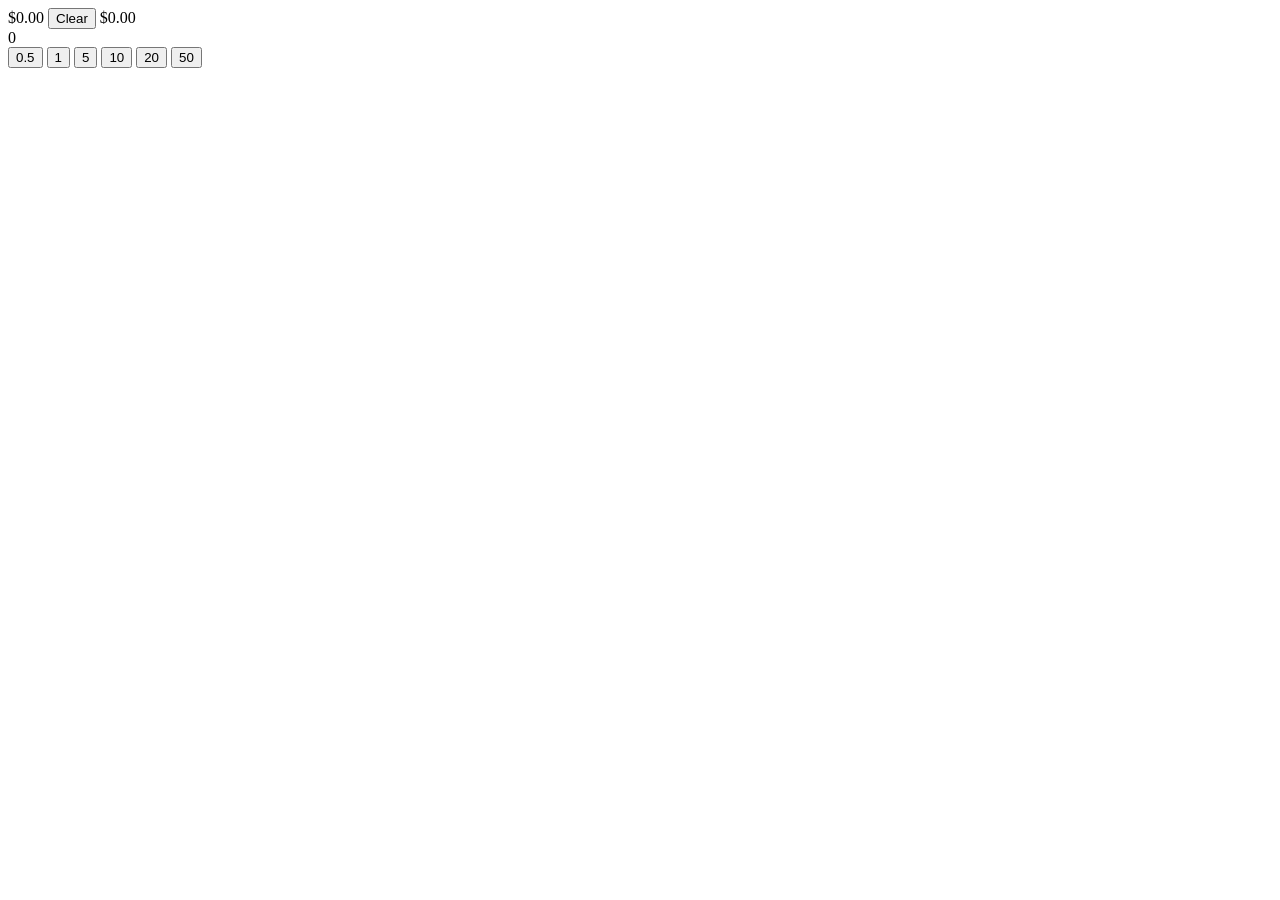
==== index.html @ 16bd7b47 "Update index.html" ====
<!-- HTML -->
<head>
  <meta charset="UTF-8"/>
  <meta name="viewport" content="width=device-width,
    initial-scale=1.0"/>

  <link type="text/css" rel="stylesheet" href="./Styles/Style.css">
</head>

<body>
  <div class="Taskbar">
    <label id="Total" class="Total">$0.00</label>
    <button id="Clear" class="Clear">Clear</button>

    <label id="Change" class="Change">$0.00</label>
  </div>


  <div class="Calculator">
    <div class="CalcDisplay">
      <label id="Calculator" class="CalcNum">0</label>
    </div>

    <div class="Numbers">
      <button name="CalcButton" class="Number">0.5</button>
      <button name="CalcButton" class="Number">1</button>
      <button name="CalcButton" class="Number">5</button>
      <button name="CalcButton" class="Number">10</button>
      <button name="CalcButton" class="Number">20</button>
      <button name="CalcButton" class="Number">50</button>
    </div> 
  </div>

  <div id="History" class="History"></div>  

  <script type="module" src="./Scripts/Menu.js" type="text/javascript"></script>
  <script type="module" src="./Style/Color.js" type="text/javascript"></script>
  <script type="module" src="./Scripts/Script.js" type="text/javascript"></script>
</body>
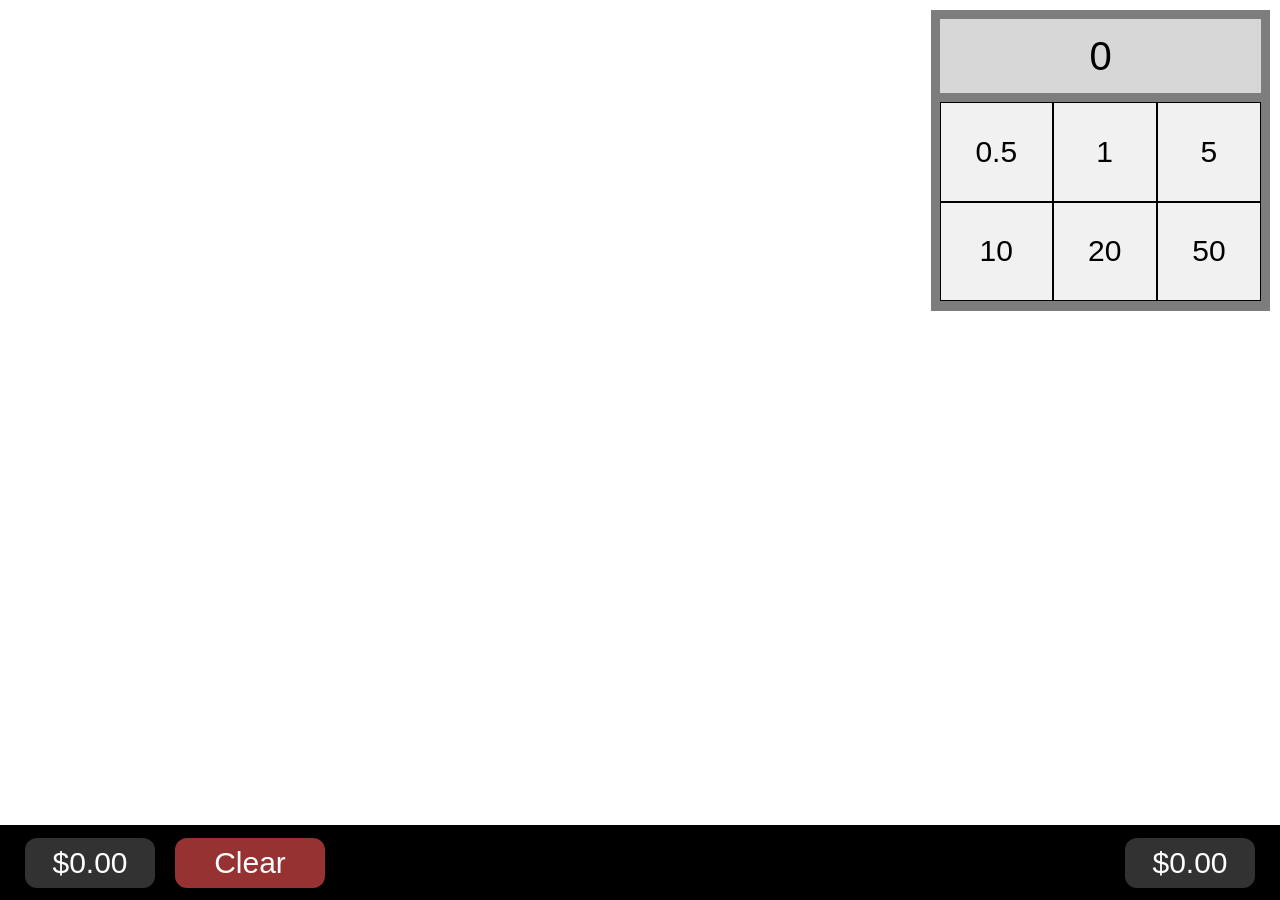
==== commit 37a8f928: "Update index.html" ====
--- a/index.html
+++ b/index.html
@@ -4,7 +4,156 @@
   <meta name="viewport" content="width=device-width,
     initial-scale=1.0"/>
 
-  <link type="text/css" rel="stylesheet" href="./Styles/Style.css">
+  <style>
+    
+    .MenuItem {
+      position: fixed;
+      width: 175px;
+      height: 100px;
+      font-size: 20px;
+      border-radius: 0px;
+      border-width: 1px;
+      -webkit-appearance: none;
+      -webkit-border-radius: 0px;
+      -webkit-border-width: 1px;
+      -webkit-text-fill-color: rgb(0 0 0);
+    }
+
+    .Total {
+      position: fixed;
+      width: 130px;
+      height: 50;
+      margin-top: 12.5px;
+      margin-left: 25px;
+      font-family: 'Roboto Medium', sans-serif;
+      font-size: 30px;
+      color: rgb(255,255,255);
+      background-color: rgb(50,50,50);
+      text-align: center;
+      border-radius: 12px
+    }
+
+    .Clear {
+      position: fixed;
+      width: 150px;
+      height: 50;
+      margin-top: 12.5px;
+      margin-left: 175px;
+      font-family: 'Roboto Medium', sans-serif;
+      font-size: 30px;
+      color: rgb(255,255,255);
+      background-color: rgb(150,50,50);
+      text-align: center;
+      border-radius: 12px;
+      border-width: 0px;
+    }
+
+    .Change {
+      position: fixed;
+      width: 130px;
+      height: 50;
+      bottom: 12.5px;
+      right: 25px;
+      font-family: 'Roboto Medium', sans-serif;
+      font-size: 30px;
+      color: rgb(255,255,255);
+      background-color: rgb(50,50,50);
+      text-align: center;
+      border-radius: 12px
+    }
+
+    .Taskbar {
+      position: fixed;
+      left: 0px;
+      bottom: 0px;
+      width: 100%;
+      height: 75px;
+      background-color: rgb(0,0,0);
+      line-height: 50px;
+    }
+
+    .Calculator {
+      position: fixed;
+      top: 10px;
+      right: 10px;
+      height: 301px;
+      width: 339px;
+      background-color: rgb(125,125,125);
+    }
+
+    .CalcDisplay {
+      position: relative;
+      top: 9px;
+      left: 9px;
+      width: 321px;
+      height: 74px;
+      background-color: rgb(215,215,215);
+      line-height: 75px;
+    }
+
+    .Numbers {
+      position: relative;
+      top: 18px;
+      left: 9px;
+      height: 199px;
+      width: 321px;
+      display: grid;
+      grid-template-columns: auto auto auto;
+      background-color: rgb(125,125,125);
+      padding: 0px;
+      line-height: 100px;
+    }
+
+    .Numbers > button {
+      background-color: #f1f1f1;
+      border: 1px solid black;
+      font-size: 30px;
+      text-align: center;
+      -webkit-appearance: none;
+      -webkit-border-radius: 0px;
+      -webkit-border-width: 1px;
+      -webkit-text-fill-color: rgb(0 0 0);
+    }
+
+    .CalcNum {
+      position: fixed;
+      width: 321px;
+      height: 74px;
+      font-family: 'Roboto Medium', sans-serif;
+      font-size: 40px;
+      color: rgb(0,0,0);
+      text-align: center;
+      border-radius: 0px;
+    }
+
+    .History {
+      position: fixed;
+      right: 10px;
+      top: 322px;
+      width: 339px;
+      height: 333px;
+      display: grid;
+      grid-template-columns: auto;
+      grid-auto-rows: 30px;
+      padding: 0px;
+      line-height: 25px;
+      overflow-y: auto;
+    }
+
+    .History > button {
+      background-color: #f1f1f1;
+      border: 1px solid black;
+      font-size: 23px;
+      text-align: left;
+      background-color: rgb(255 255 255);
+      border-width: 0px;
+      -webkit-appearance: none;
+      -webkit-border-radius: 0px;
+      -webkit-border-width: 0px;
+      -webkit-text-fill-color: rgb(0 0 0);
+      grid-column-start: 1;
+    }
+  </style>
 </head>
 
 <body>
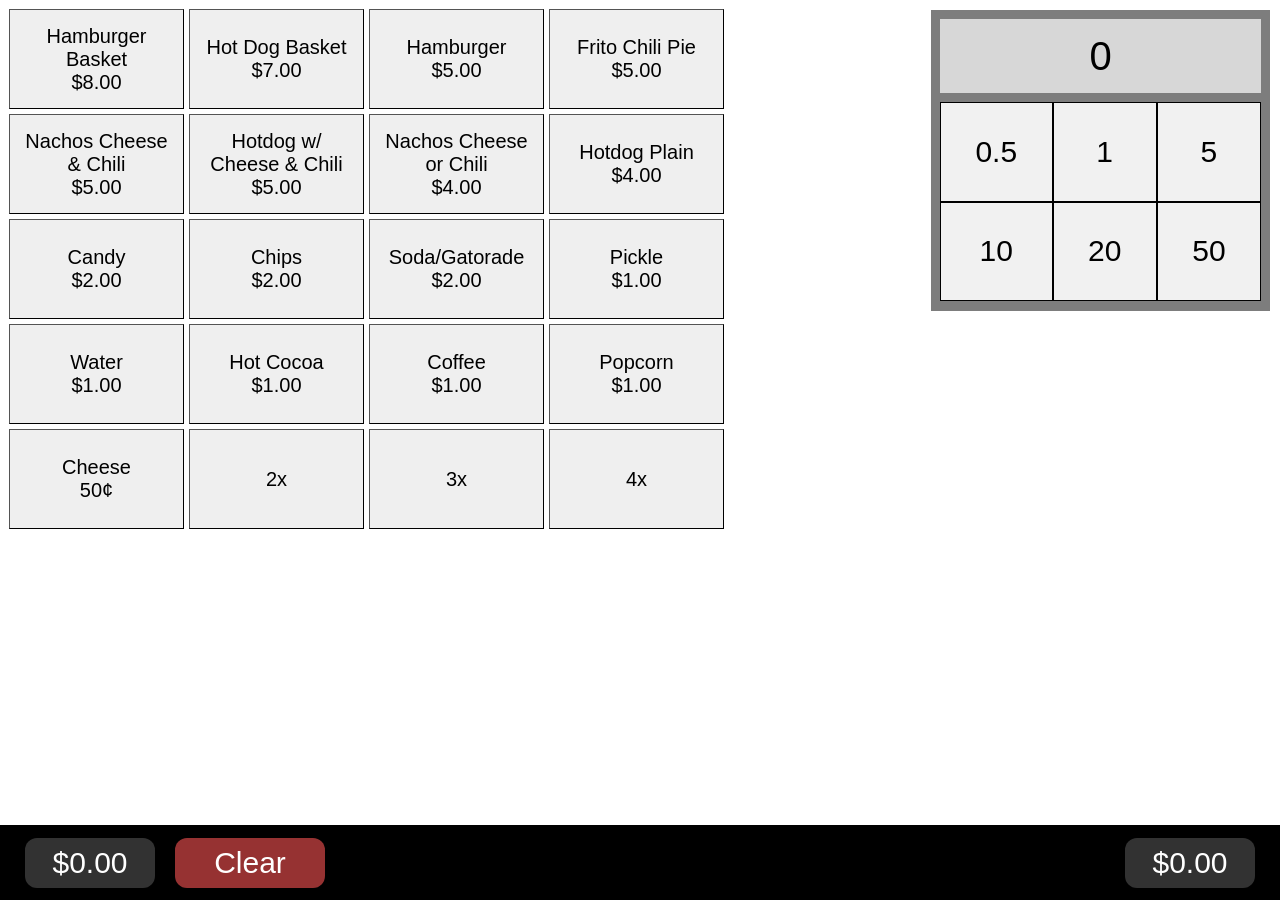
==== commit c2c00422: "update" ====
--- a/index.html
+++ b/index.html
@@ -182,7 +182,6 @@
 
   <div id="History" class="History"></div>  
 
-  <script type="module" src="./Scripts/Menu.js" type="text/javascript"></script>
-  <script type="module" src="./Style/Color.js" type="text/javascript"></script>
-  <script type="module" src="./Scripts/Script.js" type="text/javascript"></script>
+  <script type="module" src="./src/Scripts/Menu.js" type="text/javascript"></script>
+  <script type="module" src="./src/Scripts/Script.js" type="text/javascript"></script>
 </body>
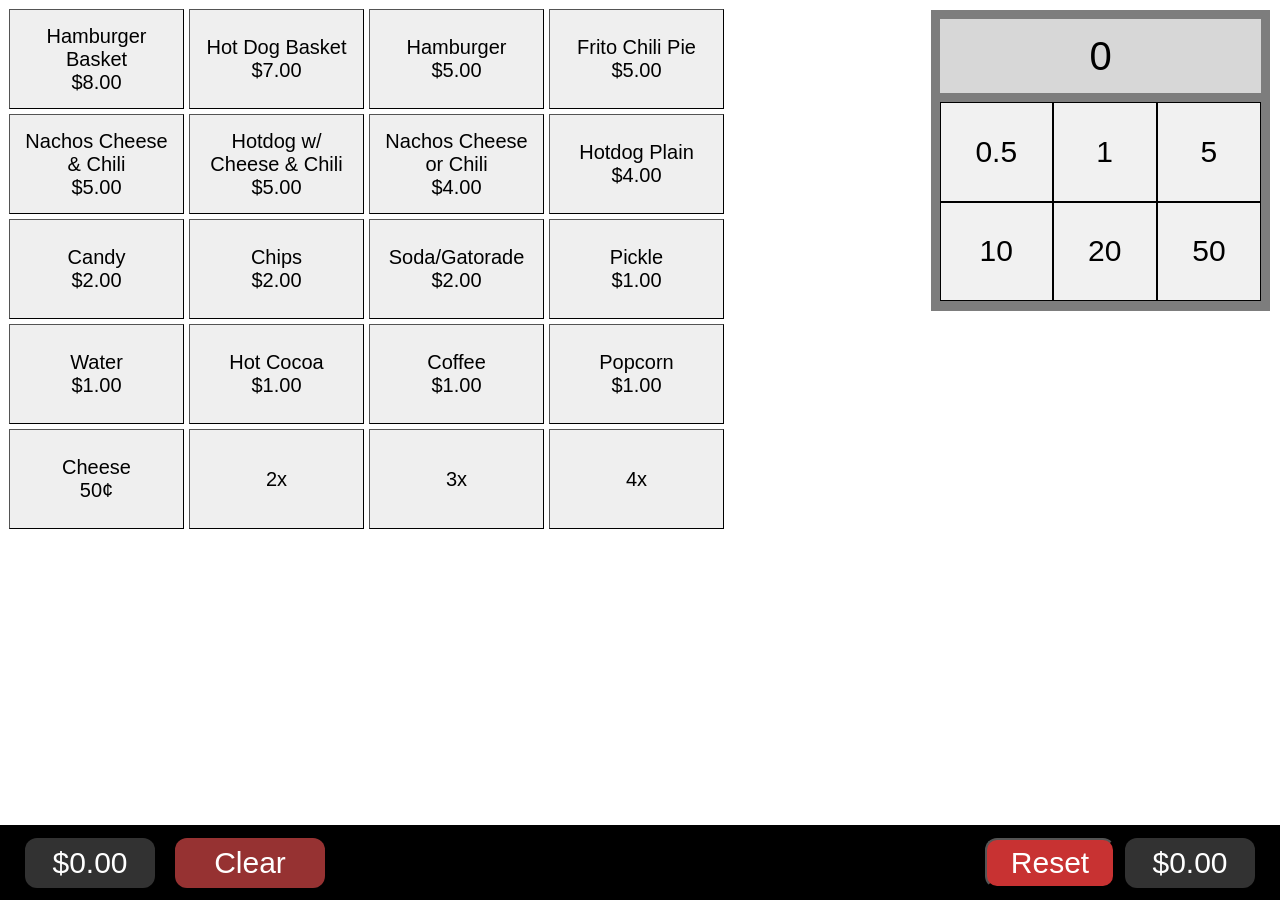
==== commit ec1dad99: "Added Reset Button Fixed Bug" ====
--- a/index.html
+++ b/index.html
@@ -4,156 +4,7 @@
   <meta name="viewport" content="width=device-width,
     initial-scale=1.0"/>
 
-  <style>
-    
-    .MenuItem {
-      position: fixed;
-      width: 175px;
-      height: 100px;
-      font-size: 20px;
-      border-radius: 0px;
-      border-width: 1px;
-      -webkit-appearance: none;
-      -webkit-border-radius: 0px;
-      -webkit-border-width: 1px;
-      -webkit-text-fill-color: rgb(0 0 0);
-    }
-
-    .Total {
-      position: fixed;
-      width: 130px;
-      height: 50;
-      margin-top: 12.5px;
-      margin-left: 25px;
-      font-family: 'Roboto Medium', sans-serif;
-      font-size: 30px;
-      color: rgb(255,255,255);
-      background-color: rgb(50,50,50);
-      text-align: center;
-      border-radius: 12px
-    }
-
-    .Clear {
-      position: fixed;
-      width: 150px;
-      height: 50;
-      margin-top: 12.5px;
-      margin-left: 175px;
-      font-family: 'Roboto Medium', sans-serif;
-      font-size: 30px;
-      color: rgb(255,255,255);
-      background-color: rgb(150,50,50);
-      text-align: center;
-      border-radius: 12px;
-      border-width: 0px;
-    }
-
-    .Change {
-      position: fixed;
-      width: 130px;
-      height: 50;
-      bottom: 12.5px;
-      right: 25px;
-      font-family: 'Roboto Medium', sans-serif;
-      font-size: 30px;
-      color: rgb(255,255,255);
-      background-color: rgb(50,50,50);
-      text-align: center;
-      border-radius: 12px
-    }
-
-    .Taskbar {
-      position: fixed;
-      left: 0px;
-      bottom: 0px;
-      width: 100%;
-      height: 75px;
-      background-color: rgb(0,0,0);
-      line-height: 50px;
-    }
-
-    .Calculator {
-      position: fixed;
-      top: 10px;
-      right: 10px;
-      height: 301px;
-      width: 339px;
-      background-color: rgb(125,125,125);
-    }
-
-    .CalcDisplay {
-      position: relative;
-      top: 9px;
-      left: 9px;
-      width: 321px;
-      height: 74px;
-      background-color: rgb(215,215,215);
-      line-height: 75px;
-    }
-
-    .Numbers {
-      position: relative;
-      top: 18px;
-      left: 9px;
-      height: 199px;
-      width: 321px;
-      display: grid;
-      grid-template-columns: auto auto auto;
-      background-color: rgb(125,125,125);
-      padding: 0px;
-      line-height: 100px;
-    }
-
-    .Numbers > button {
-      background-color: #f1f1f1;
-      border: 1px solid black;
-      font-size: 30px;
-      text-align: center;
-      -webkit-appearance: none;
-      -webkit-border-radius: 0px;
-      -webkit-border-width: 1px;
-      -webkit-text-fill-color: rgb(0 0 0);
-    }
-
-    .CalcNum {
-      position: fixed;
-      width: 321px;
-      height: 74px;
-      font-family: 'Roboto Medium', sans-serif;
-      font-size: 40px;
-      color: rgb(0,0,0);
-      text-align: center;
-      border-radius: 0px;
-    }
-
-    .History {
-      position: fixed;
-      right: 10px;
-      top: 322px;
-      width: 339px;
-      height: 333px;
-      display: grid;
-      grid-template-columns: auto;
-      grid-auto-rows: 30px;
-      padding: 0px;
-      line-height: 25px;
-      overflow-y: auto;
-    }
-
-    .History > button {
-      background-color: #f1f1f1;
-      border: 1px solid black;
-      font-size: 23px;
-      text-align: left;
-      background-color: rgb(255 255 255);
-      border-width: 0px;
-      -webkit-appearance: none;
-      -webkit-border-radius: 0px;
-      -webkit-border-width: 0px;
-      -webkit-text-fill-color: rgb(0 0 0);
-      grid-column-start: 1;
-    }
-  </style>
+  <link type="text/css" rel="stylesheet" href="./src/Styles/Style.css"/>
 </head>
 
 <body>
@@ -161,6 +12,7 @@
     <label id="Total" class="Total">$0.00</label>
     <button id="Clear" class="Clear">Clear</button>
 
+    <button id="Reset" class="Reset">Reset</button>
     <label id="Change" class="Change">$0.00</label>
   </div>
 
--- a/src/Styles/Style.css
+++ b/src/Styles/Style.css
@@ -0,0 +1,162 @@
+
+    .MenuItem {
+      position: fixed;
+      width: 175px;
+      height: 100px;
+      font-size: 20px;
+      border-radius: 0px;
+      border-width: 1px;
+      -webkit-appearance: none;
+      -webkit-border-radius: 0px;
+      -webkit-border-width: 1px;
+      -webkit-text-fill-color: rgb(0 0 0);
+    }
+
+    .Total {
+      position: fixed;
+      width: 130px;
+      height: 50;
+      margin-top: 12.5px;
+      margin-left: 25px;
+      font-family: 'Roboto Medium', sans-serif;
+      font-size: 30px;
+      color: rgb(255,255,255);
+      background-color: rgb(50,50,50);
+      text-align: center;
+      border-radius: 12px
+    }
+
+    .Clear {
+      position: fixed;
+      width: 150px;
+      height: 50;
+      margin-top: 12.5px;
+      margin-left: 175px;
+      font-family: 'Roboto Medium', sans-serif;
+      font-size: 30px;
+      color: rgb(255,255,255);
+      background-color: rgb(150,50,50);
+      text-align: center;
+      border-radius: 12px;
+      border-width: 0px;
+    }
+
+    .Change {
+      position: fixed;
+      width: 130px;
+      height: 50;
+      bottom: 12.5px;
+      right: 25px;
+      font-family: 'Roboto Medium', sans-serif;
+      font-size: 30px;
+      color: rgb(255,255,255);
+      background-color: rgb(50,50,50);
+      text-align: center;
+      border-radius: 12px
+    }
+
+    .Reset {
+      position: fixed;
+      width: 130px;
+      height: 50;
+      bottom: 12.5px;
+      right: 165px;
+      font-family: 'Roboto Medium', sans-serif;
+      font-size: 30px;
+      color: rgb(255,255,255);
+      background-color: rgb(200,50,50);
+      text-align: center;
+      border-radius: 12px
+    }
+
+    .Taskbar {
+      position: fixed;
+      left: 0px;
+      bottom: 0px;
+      width: 100%;
+      height: 75px;
+      background-color: rgb(0,0,0);
+      line-height: 50px;
+    }
+
+    .Calculator {
+      position: fixed;
+      top: 10px;
+      right: 10px;
+      height: 301px;
+      width: 339px;
+      background-color: rgb(125,125,125);
+    }
+
+    .CalcDisplay {
+      position: relative;
+      top: 9px;
+      left: 9px;
+      width: 321px;
+      height: 74px;
+      background-color: rgb(215,215,215);
+      line-height: 75px;
+    }
+
+    .Numbers {
+      position: relative;
+      top: 18px;
+      left: 9px;
+      height: 199px;
+      width: 321px;
+      display: grid;
+      grid-template-columns: auto auto auto;
+      background-color: rgb(125,125,125);
+      padding: 0px;
+      line-height: 100px;
+    }
+
+    .Numbers > button {
+      background-color: #f1f1f1;
+      border: 1px solid black;
+      font-size: 30px;
+      text-align: center;
+      -webkit-appearance: none;
+      -webkit-border-radius: 0px;
+      -webkit-border-width: 1px;
+      -webkit-text-fill-color: rgb(0 0 0);
+    }
+
+    .CalcNum {
+      position: fixed;
+      width: 321px;
+      height: 74px;
+      font-family: 'Roboto Medium', sans-serif;
+      font-size: 40px;
+      color: rgb(0,0,0);
+      text-align: center;
+      border-radius: 0px;
+    }
+
+    .History {
+      position: fixed;
+      right: 10px;
+      top: 322px;
+      width: 339px;
+      height: 333px;
+      display: grid;
+      grid-template-columns: auto;
+      grid-auto-rows: 30px;
+      padding: 0px;
+      line-height: 25px;
+      overflow-y: auto;
+    }
+
+    .History > button {
+      background-color: #f1f1f1;
+      border: 1px solid black;
+      font-size: 23px;
+      text-align: left;
+      background-color: rgb(255 255 255);
+      border-width: 0px;
+      -webkit-appearance: none;
+      -webkit-border-radius: 0px;
+      -webkit-border-width: 0px;
+      -webkit-text-fill-color: rgb(0 0 0);
+      grid-column-start: 1;
+    }
